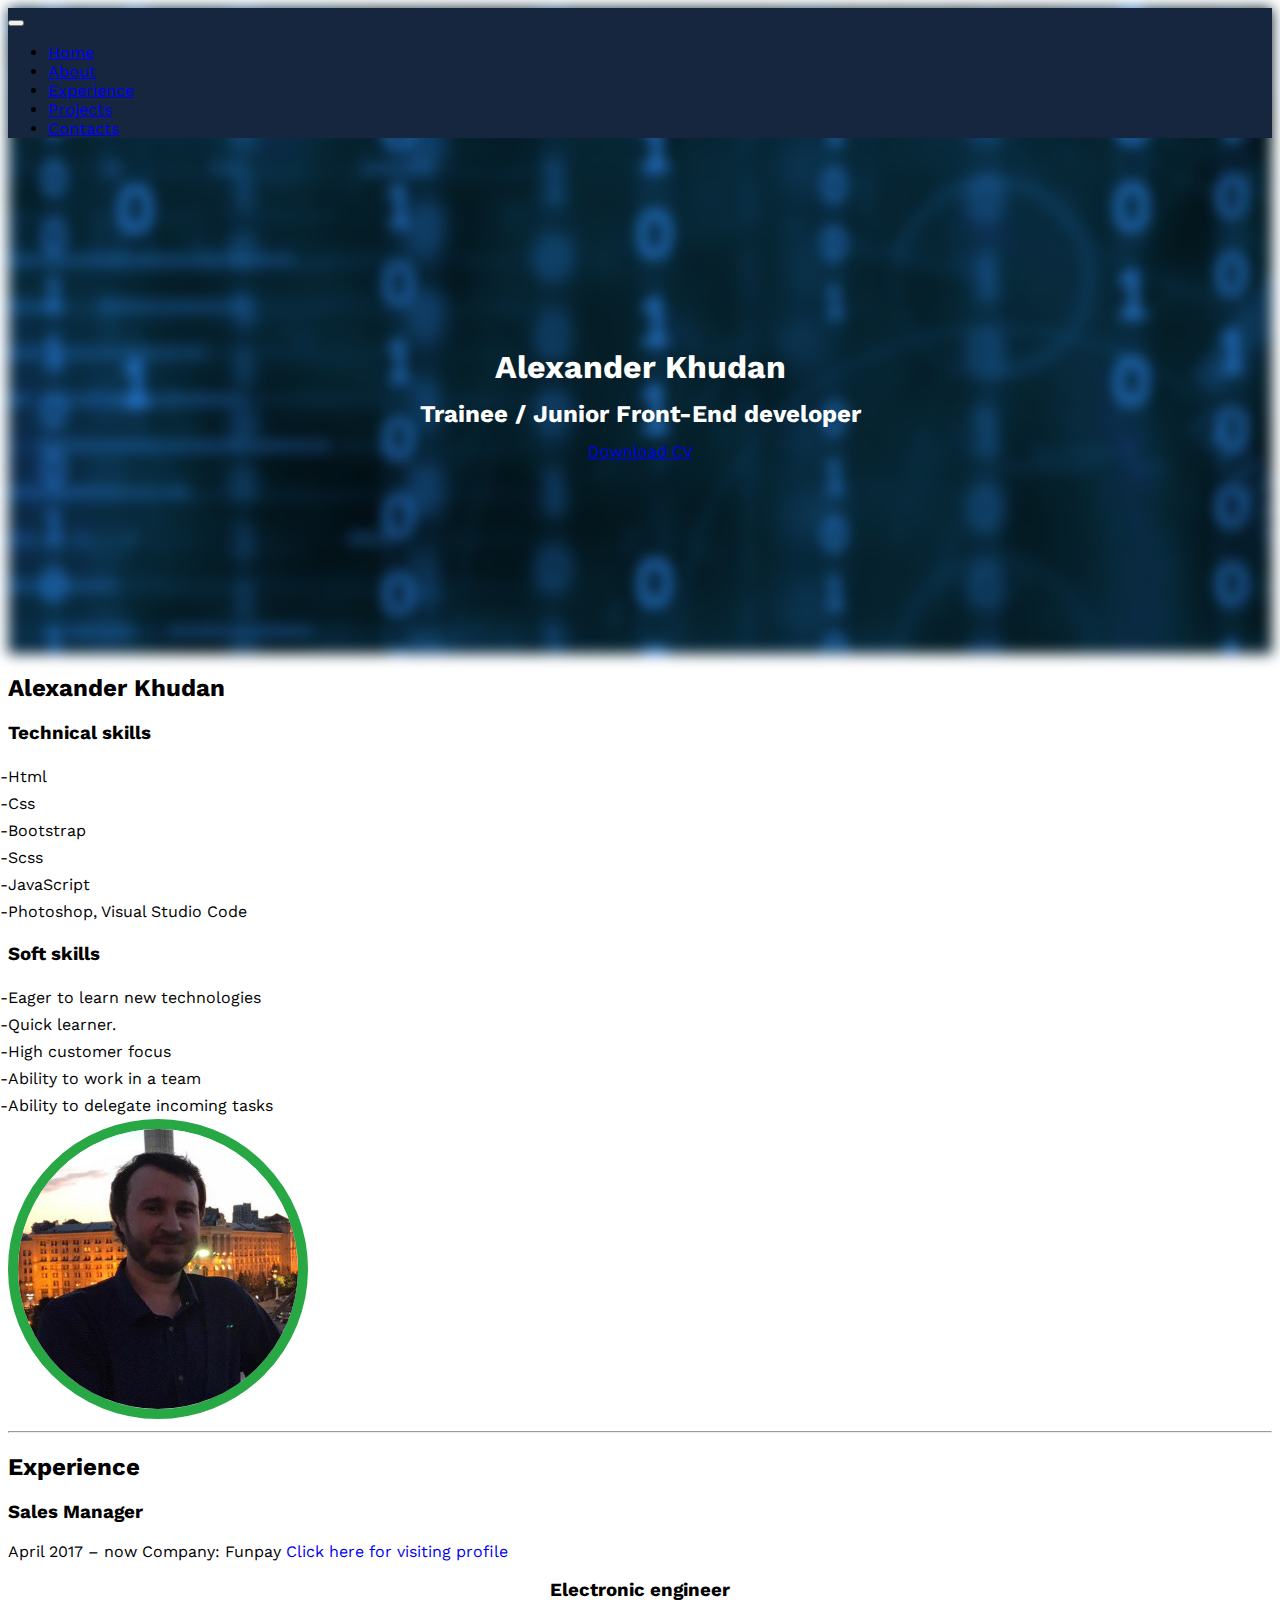
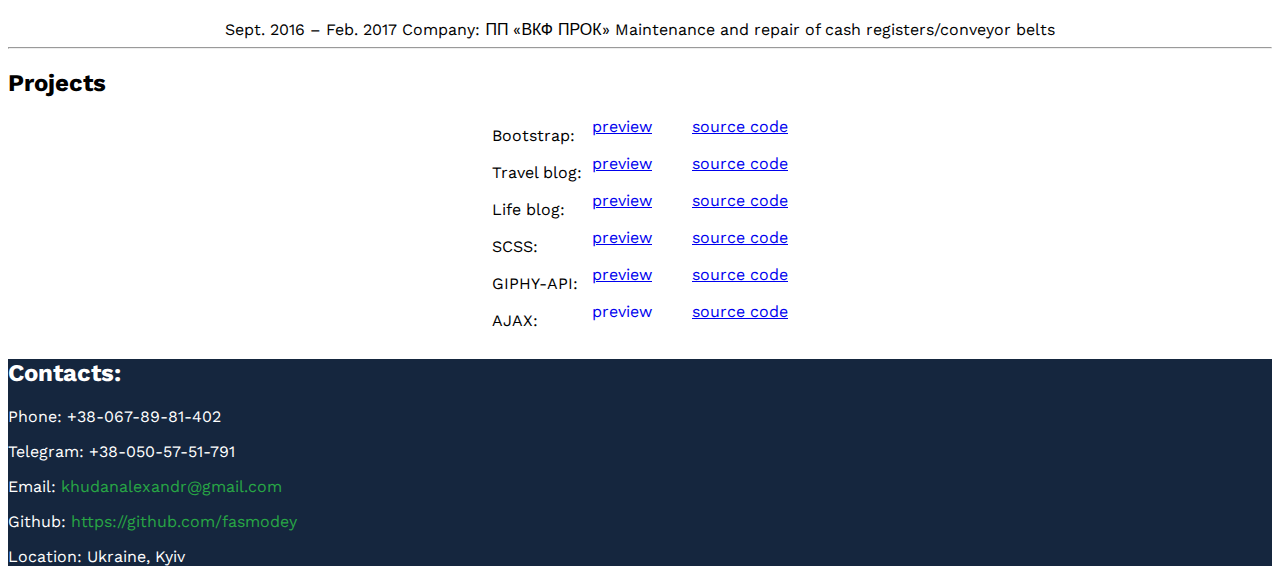
==== index.html @ 7f0f185c "no message" ====
<!DOCTYPE html>
<html lang="en">
<head>
    <meta charset="UTF-8">
    <meta name="viewport" content="width=device-width, initial-scale=1.0">
    <link rel="icon" type="image/png" sizes="32x32" href="images/favicon-32x32.png">
    <link href="https://fonts.googleapis.com/css2?family=Work+Sans&display=swap" rel="stylesheet">
    <link rel="stylesheet" href="https://stackpath.bootstrapcdn.com/bootstrap/4.5.0/css/bootstrap.min.css" integrity="sha384-9aIt2nRpC12Uk9gS9baDl411NQApFmC26EwAOH8WgZl5MYYxFfc+NcPb1dKGj7Sk" crossorigin="anonymous">
    <link rel="stylesheet" href="css/style.css">
    <title>CV</title>
</head>
<body>
    <header class="header" id="home">
        <div class="header-wrapper">
            <nav class="navbar navbar-expand-lg navbar-dark header-navigation">
                <div class="container">
                    <button class="navbar-toggler" type="button" data-toggle="collapse" data-target="#navbarSupportedContent" aria-controls="navbarSupportedContent" aria-expanded="false" aria-label="Toggle navigation">
                        <span class="navbar-toggler-icon"></span>
                    </button>

                    <div class="collapse navbar-collapse" id="navbarSupportedContent">
                        <ul class="navbar-nav font-weight-bold navbar-center">
                            <li class="nav-item">
                                <a class="nav-link text-white" href="#home">Home</a>
                            </li>
                            <li class="nav-item">
                                <a class="nav-link text-white" href="#about">About</a>
                            </li>
                            <li class="nav-item">
                                <a class="nav-link text-white" href="#experience">Experience</a>
                            </li>
                            <li class="nav-item">
                                <a class="nav-link text-white" href="#projects">Projects</a>
                            </li>
                            <li class="nav-item">
                                <a class="nav-link text-white" href="#contacts">Contacts</a>
                            </li>
                        </ul>
                    </div>
                </div>
            </nav>
            
            <div class="header-cv__wrapper">
                <article class="header-cv">
                    <h1 class="header-cv__who">Alexander Khudan</h1>
                    <h2 class="header-cv__title">Trainee / Junior Front-End developer</h2>
                    <a class="btn btn-success" href="cv-document/CV_Front-end_Alexander_Khudan.doc" download>Download CV</a>
                </article>
            </div>
        </div>
        
    </header>

    <main class="main">
        <article id="about" class="container my-5">
            <div class="row">
                <h2 class="col-lg-12 text-center about-info__name">Alexander Khudan</h2>
                <div class="col-12 col-sm-12 col-md-6 col-lg-6 col-xl-6 d-flex justify-content-center order-md-1 order-sm-2 order-2 about-info">
                    <div class="about-info__skills">
                        <h3 class="about-info__hard-skills mt-4">Technical skills</h3>
                        <ul class="technical-skills">
                            <li class="technical-skill__item">Html</li>
                            <li class="technical-skill__item">Css</li>
                            <li class="technical-skill__item">Bootstrap</li>
                            <li class="technical-skill__item">Scss</li>
                            <li class="technical-skill__item">JavaScript</li>
                            <li class="technical-skill__item">Photoshop, Visual Studio Code</li>
                        </ul>
                        <h3 class="about-info__soft-skills mt-4">Soft skills</h3>
                        <ul class="soft-skills">
                            <li class="soft-skill__item">Eager to learn new technologies</li>
                            <li class="soft-skill__item">Quick learner.</li>
                            <li class="soft-skill__item">High customer focus</li>
                            <li class="soft-skill__item">Ability to work in a team</li>
                            <li class="soft-skill__item">Ability to delegate incoming tasks</li>
                        </ul>
                    </div>
                </div>
                <div class="col-12 col-sm-12 col-md-6 col-lg-6 col-xl-6 d-flex justify-content-center justify-content-md-end align-items-center order-md-2 order-sm-1 order-1 img-wrapper">
                    <img src="images/photo_2019.jpg" alt="Alexander" class=" about-info__photo">
                </div>
            </div>
            <hr>
        </article>
        <article id="experience" class="container">
            <div class="row">
                <h2 class="col-lg-12 text-center mb-4 experience-work">Experience</h2>
                <div class="col-sm-12 col-md-12 col-lg-6 col-xl-6 d-flex flex-column align-items-center mt-md-3 experience-work__sales-manager">
                    <h3 class="sales-manager__title">Sales Manager</h3>
                    <span class="sales-manager__from-to">April 2017 – now</span>
                    <span class="sales-manager__company">Company: Funpay</span>
                    <a href="https://funpay.ru/users/919381/" class="sales-manager__profile projects-info__link" target="_blank">Click here for visiting profile</a>
                </div>
                <div class="col-sm-12 col-md-12 col-lg-6 col-xl-6 d-flex flex-column align-items-center mt-md-3 experience-work__electronic-engineer mt-4">
                    <h3 class="electronic-engineer__title">Electronic engineer</h3>
                    <span class="electronic-engineer__from-to">Sept. 2016 – Feb. 2017</span>
                    <span class="electronic-engineer__company">Company: ПП «ВКФ ПРОК»</span>
                    <span class="electronic-engineer__description">Maintenance and repair of cash registers/conveyor belts</span>
                </div>
            </div>
            <hr>
        </article>

        <article id="projects" class="container mt-5">
            <div class="row">
                <h2 class="col-lg-12 text-center">Projects</h2>
                <div class="projects-list col-lg-12">
                    <div class="projects-list__item my-1">
                        <span>Bootstrap:</span>
                        <a href="https://fasmodey.github.io/portfolio/example/bootstrap-layout/" class="btn btn-success" target="_blank">preview</a>
                        <a href="https://github.com/fasmodey/portfolio/tree/master/example/bootstrap-layout" class="btn btn-primary" target="_blank">source code</a>
                    </div>
                    <div class="projects-list__item my-1">
                        <span>Travel blog:</span>
                        <a href="https://fasmodey.github.io/portfolio/example/travel-blog/" class="btn btn-success" target="_blank">preview</a>
                        <a href="https://github.com/fasmodey/portfolio/tree/master/example/travel-blog" class="btn btn-primary" target="_blank">source code</a>
                    </div>
                    <div class="projects-list__item my-1">
                        <span>Life blog:</span>
                        <a href="https://fasmodey.github.io/portfolio/example/life-blog/" class="btn btn-success" target="_blank">preview</a>
                        <a href="https://github.com/fasmodey/portfolio/tree/master/example/life-blog" class="btn btn-primary" target="_blank">source code</a>
                    </div>
                    <div class="projects-list__item my-1">
                        <span>SCSS:</span>
                        <a href="https://fasmodey.github.io/portfolio/example/scss-preprocessor/" class="btn btn-success" target="_blank">preview</a>
                        <a href="https://github.com/fasmodey/portfolio/tree/master/example/scss-preprocessor" class="btn btn-primary" target="_blank">source code</a>
                    </div>
                    <div class="projects-list__item my-1">
                        <span>GIPHY-API:</span>
                        <a href="https://fasmodey.github.io/portfolio/example/giphy-api/" class="btn btn-success" target="_blank">preview</a>
                        <a href="https://github.com/fasmodey/portfolio/tree/master/example/giphy-api" class="btn btn-primary" target="_blank">source code</a>
                    </div>
                    <div class="projects-list__item my-1">
                        <span>AJAX:</span>
                        <a href="#" class="btn btn-secondary disabled">preview</a>
                        <a href="https://github.com/fasmodey/portfolio/tree/master/example/ajax" class="btn btn-primary" target="_blank">source code</a>
                    </div>
                </div>
                
            </div>
        </article>
    </main>

    <footer class="footer mt-5">
        <article id="contacts" class="container d-flex justify-content-center text-center">
            <div class="row">
                <div class="contacts-wrapper my-5">
                    <h2 class="contact-info col-lg-12 text-center">Contacts:</h2>
                    <p class="col-lg-12 contact-social__phone">Phone: +38-067-89-81-402</p>
                    <p class="col-lg-12 contact-social__telegram">Telegram: +38-050-57-51-791</p>
                    <p class="col-lg-12 contact-social__email">Email: <a href="mailto:khudanalexandr@gmail.com" class="email-link">khudanalexandr@gmail.com</a></p>
                    <p class="col-lg-12 contact-social__github">Github: <a href="https://github.com/fasmodey" class="github-link">https://github.com/fasmodey</a></p>
                    <p class="col-lg-12 contact-social__location">Location: Ukraine, Kyiv</p>
                </div>
            </div>
        </article>
    </footer>

    <script src="https://code.jquery.com/jquery-3.5.1.slim.min.js" integrity="sha384-DfXdz2htPH0lsSSs5nCTpuj/zy4C+OGpamoFVy38MVBnE+IbbVYUew+OrCXaRkfj" crossorigin="anonymous"></script>
    <script src="https://cdn.jsdelivr.net/npm/popper.js@1.16.0/dist/umd/popper.min.js" integrity="sha384-Q6E9RHvbIyZFJoft+2mJbHaEWldlvI9IOYy5n3zV9zzTtmI3UksdQRVvoxMfooAo" crossorigin="anonymous"></script>
    <script src="https://stackpath.bootstrapcdn.com/bootstrap/4.5.0/js/bootstrap.min.js" integrity="sha384-OgVRvuATP1z7JjHLkuOU7Xw704+h835Lr+6QL9UvYjZE3Ipu6Tp75j7Bh/kR0JKI" crossorigin="anonymous"></script>
</body>
</html>
---- css/style.css ----
body {
    font-family: 'Work Sans', sans-serif;
    overflow-x: hidden;
}

.header {
    position: relative;
}

.header::before {
    content: "";
    position: absolute;
    left: 0; right: 0; top: 0; bottom: 0;
    z-index: -1;
    background: url('../images/header.jpg') center / cover no-repeat;
    filter: blur(7px);
}

.header-navigation {
    background-color: #15263e;
}

.navbar-nav.navbar-center {
    margin-left: auto;
    margin-right: auto;
    left: 0;
    right: 0;
}

.nav-link:hover {
    color: rgb(6, 148, 101) !important;
}

.cv-frontend {
    display: inline-block;
    padding: 18px 28px;
    color: #ffffff;
    text-decoration: none;
}

.cv-frontend:hover {
    background-color: #3c5d8b;
    color: #ffffff;
    text-decoration: none;
}


.header-cv {
    height: 500px;
    display: flex;
    flex-direction: column;
    align-items: center;
    justify-content: center;
}

.header-cv__who, 
.header-cv__title {
    color: #ffffff;
    margin: 0;
    margin-bottom: 14px;
    text-align: center;
}

.about-info__skills ul {
    list-style-type: "-";
}

.technical-skills,
.soft-skills {
    margin: 0;
    padding: 0;
}

.technical-skill__item,
.soft-skill__item {
    padding: 4px 0;
}

.about-info__photo {
    width: 280px;
    height: 280px;
    border-radius: 50%;
    border: 10px solid #28a745;
}

.experience-work__electronic-engineer {
    text-align: center;
}

.projects-info__link {
    text-decoration: none;
}

.projects-info__link:hover {
    color: rgb(211, 143, 55);
}

.footer {
    background-color: #15263e;
    color: #ffffff;
}

.email-link,
.github-link {
    color: #28a745;
    text-decoration: none;
}

.email-link:hover,
.github-link:hover {
    color: rgb(211, 143, 55);
    text-decoration: none;
}

.projects-list {
    display: flex;
    flex-direction: column;
    align-items: center;
    list-style-type: none;
}

.projects-list__item {
    display: grid;
    grid-template-columns: repeat(3, 1fr);
    grid-gap: 4px;
}

.projects-list__item span {
    line-height: 37px;
}

.disabled {
    cursor: not-allowed;
    pointer-events: none;    
    text-decoration: none;
}
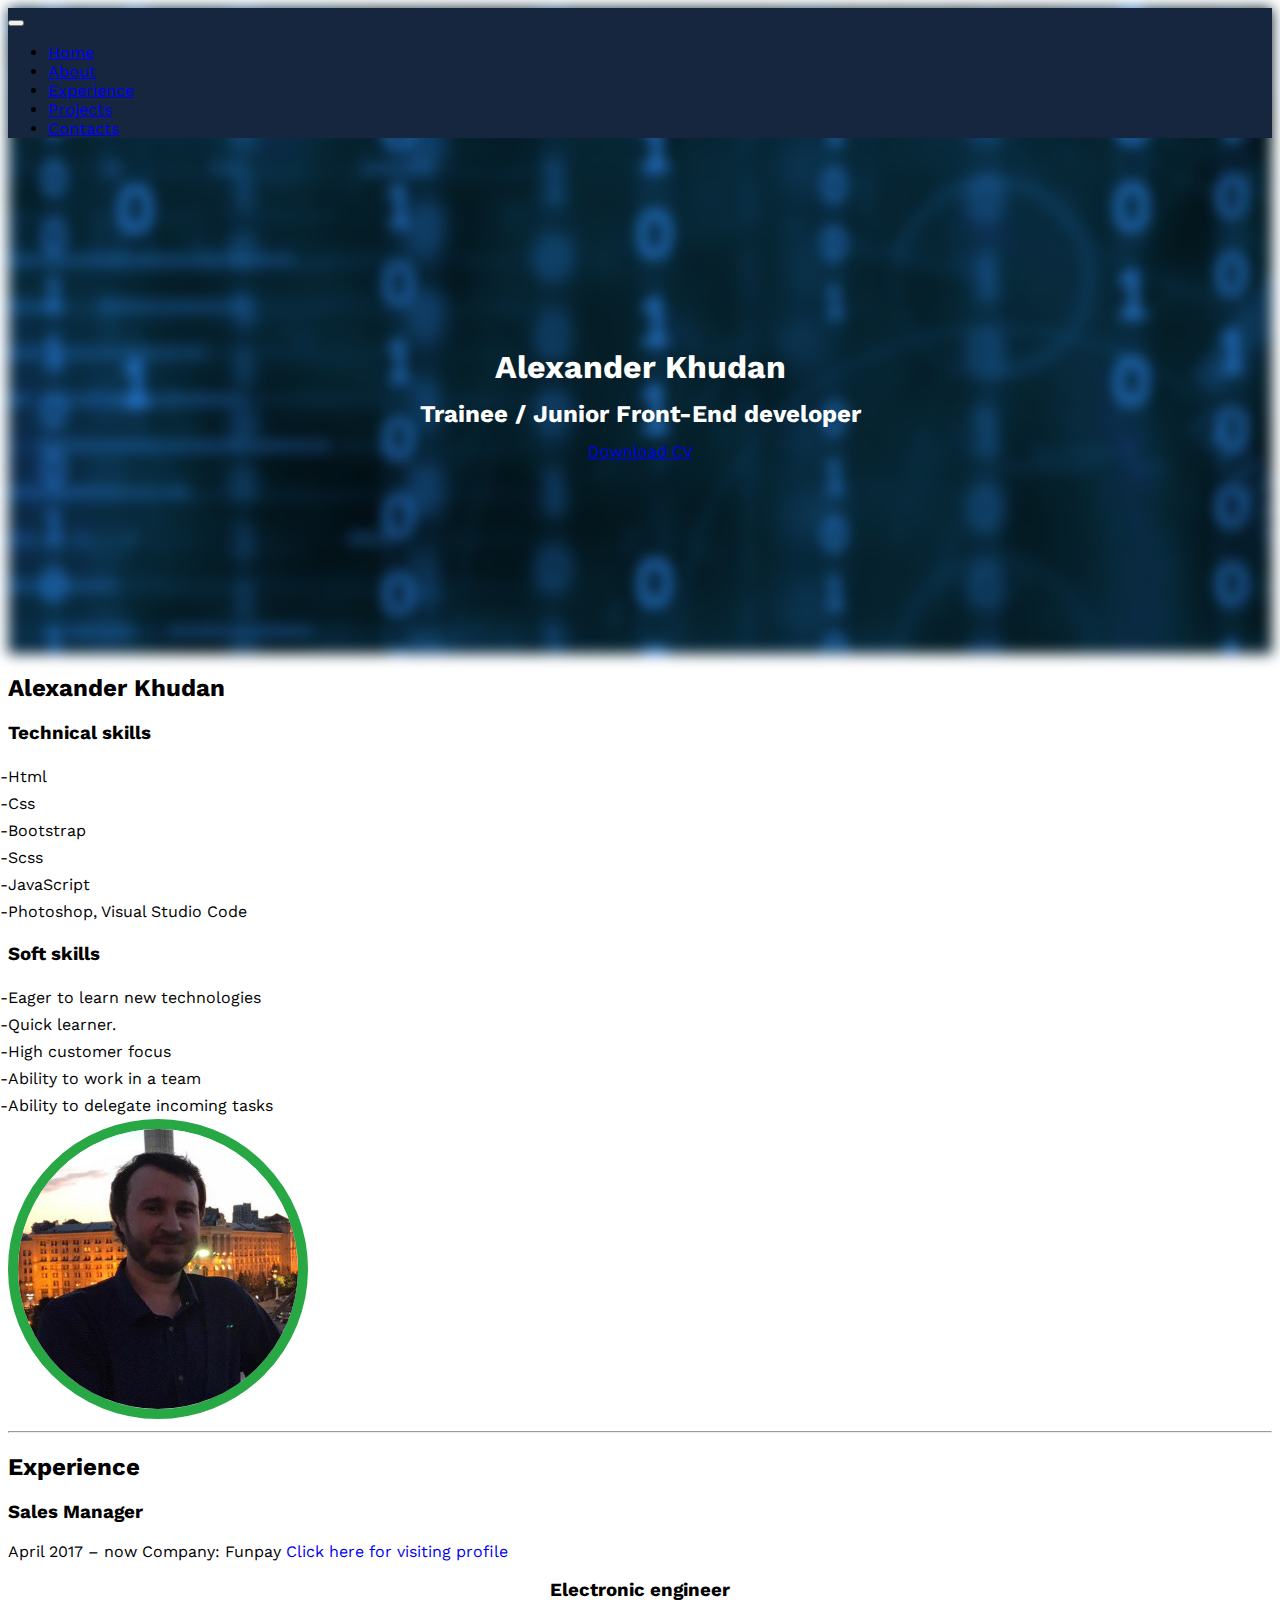
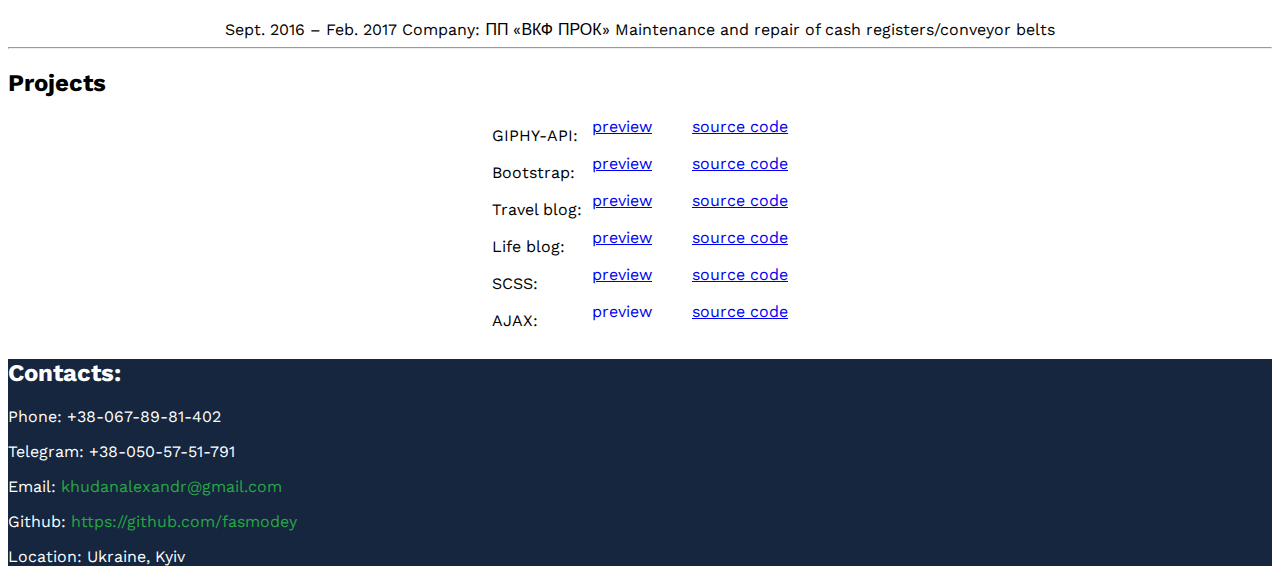
==== commit 83d6c33c: "no message" ====
--- a/index.html
+++ b/index.html
@@ -106,6 +106,11 @@
                 <h2 class="col-lg-12 text-center">Projects</h2>
                 <div class="projects-list col-lg-12">
                     <div class="projects-list__item my-1">
+                        <span>GIPHY-API:</span>
+                        <a href="https://fasmodey.github.io/portfolio/example/giphy-api/" class="btn btn-success" target="_blank">preview</a>
+                        <a href="https://github.com/fasmodey/portfolio/tree/master/example/giphy-api" class="btn btn-primary" target="_blank">source code</a>
+                    </div>
+                    <div class="projects-list__item my-1">
                         <span>Bootstrap:</span>
                         <a href="https://fasmodey.github.io/portfolio/example/bootstrap-layout/" class="btn btn-success" target="_blank">preview</a>
                         <a href="https://github.com/fasmodey/portfolio/tree/master/example/bootstrap-layout" class="btn btn-primary" target="_blank">source code</a>
@@ -124,11 +129,6 @@
                         <span>SCSS:</span>
                         <a href="https://fasmodey.github.io/portfolio/example/scss-preprocessor/" class="btn btn-success" target="_blank">preview</a>
                         <a href="https://github.com/fasmodey/portfolio/tree/master/example/scss-preprocessor" class="btn btn-primary" target="_blank">source code</a>
-                    </div>
-                    <div class="projects-list__item my-1">
-                        <span>GIPHY-API:</span>
-                        <a href="https://fasmodey.github.io/portfolio/example/giphy-api/" class="btn btn-success" target="_blank">preview</a>
-                        <a href="https://github.com/fasmodey/portfolio/tree/master/example/giphy-api" class="btn btn-primary" target="_blank">source code</a>
                     </div>
                     <div class="projects-list__item my-1">
                         <span>AJAX:</span>
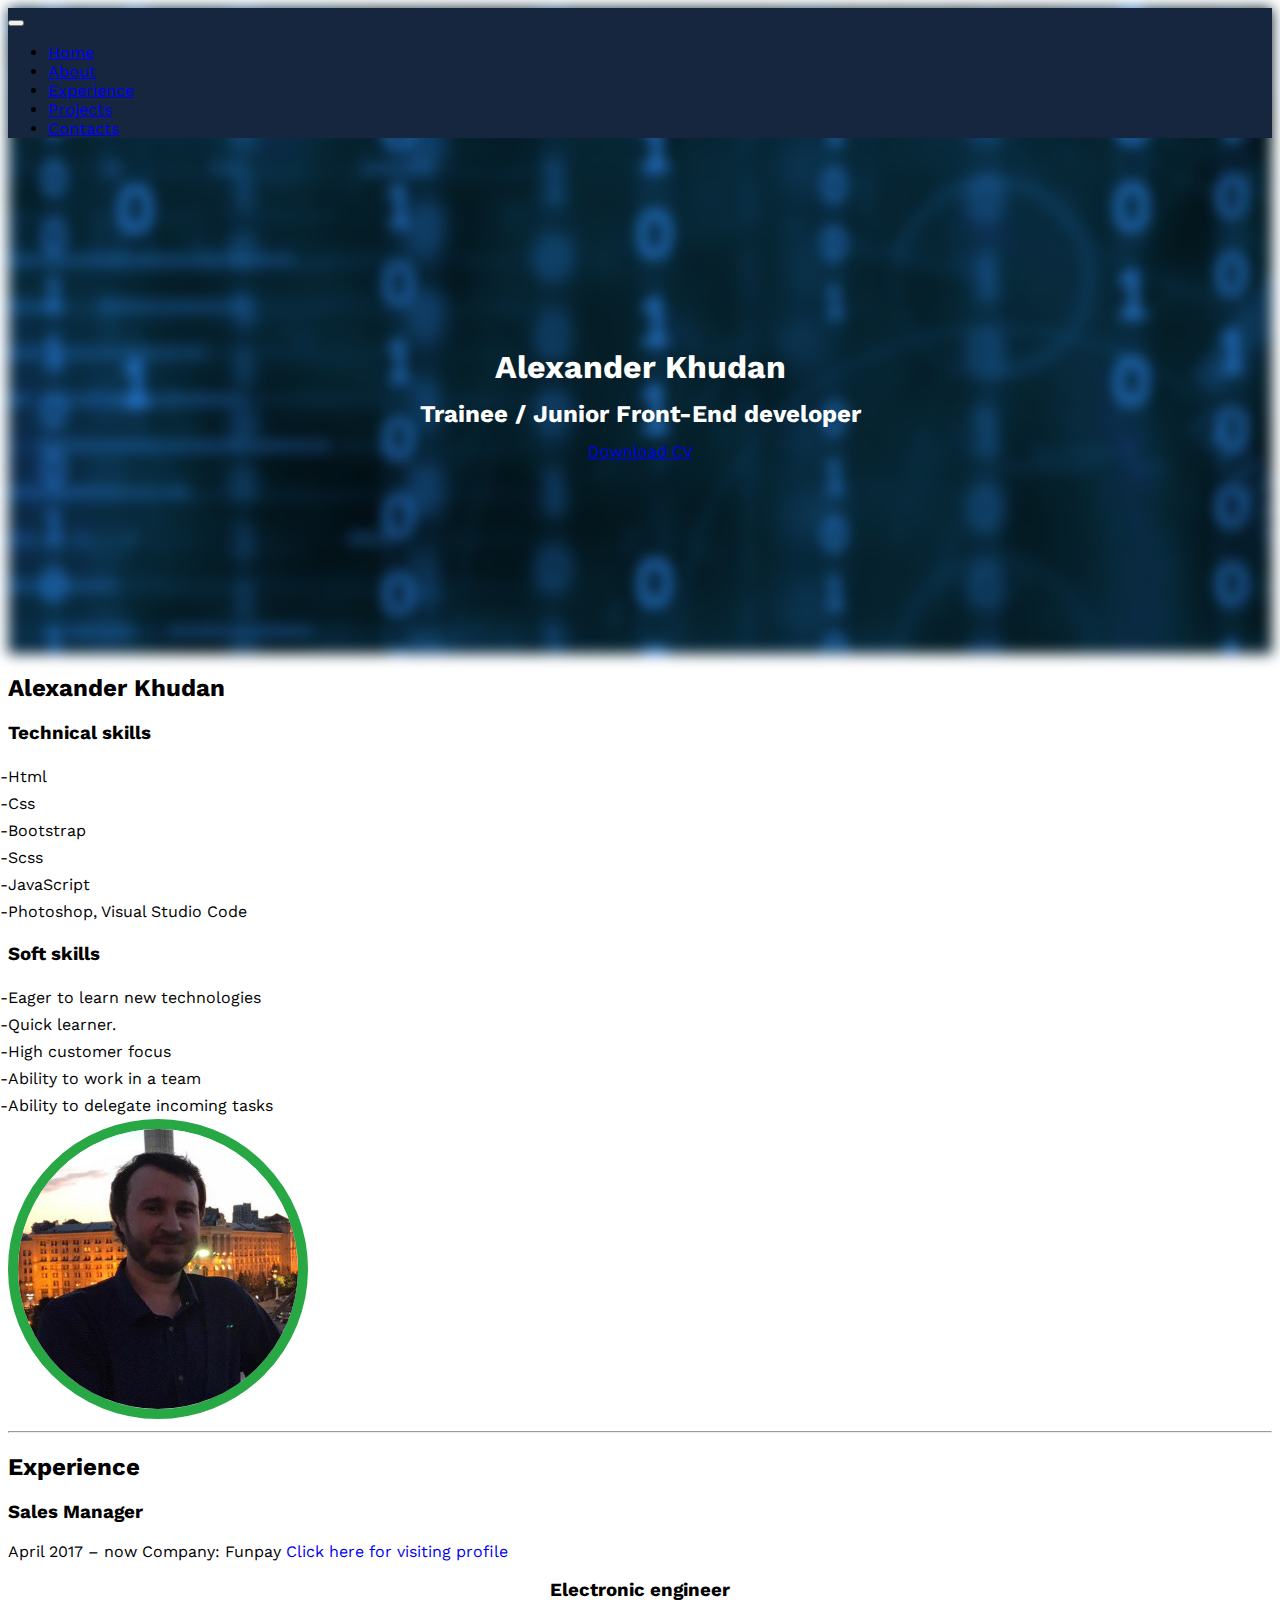
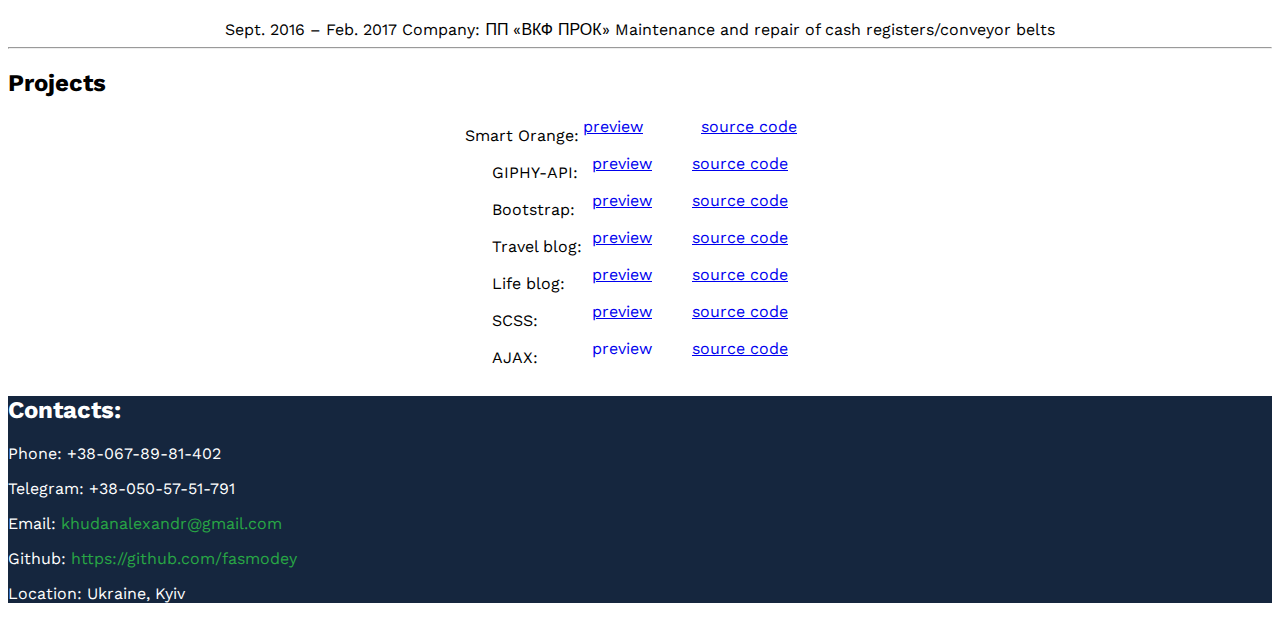
==== commit 13d09fab: "no message" ====
--- a/index.html
+++ b/index.html
@@ -106,6 +106,11 @@
                 <h2 class="col-lg-12 text-center">Projects</h2>
                 <div class="projects-list col-lg-12">
                     <div class="projects-list__item my-1">
+                        <span>Smart Orange:</span>
+                        <a href="https://fasmodey.github.io/portfolio/example/smart-orange/" class="btn btn-success" target="_blank">preview</a>
+                        <a href="https://github.com/fasmodey/portfolio/tree/master/example/smart-orange" class="btn btn-primary" target="_blank">source code</a>
+                    </div>
+                    <div class="projects-list__item my-1">
                         <span>GIPHY-API:</span>
                         <a href="https://fasmodey.github.io/portfolio/example/giphy-api/" class="btn btn-success" target="_blank">preview</a>
                         <a href="https://github.com/fasmodey/portfolio/tree/master/example/giphy-api" class="btn btn-primary" target="_blank">source code</a>
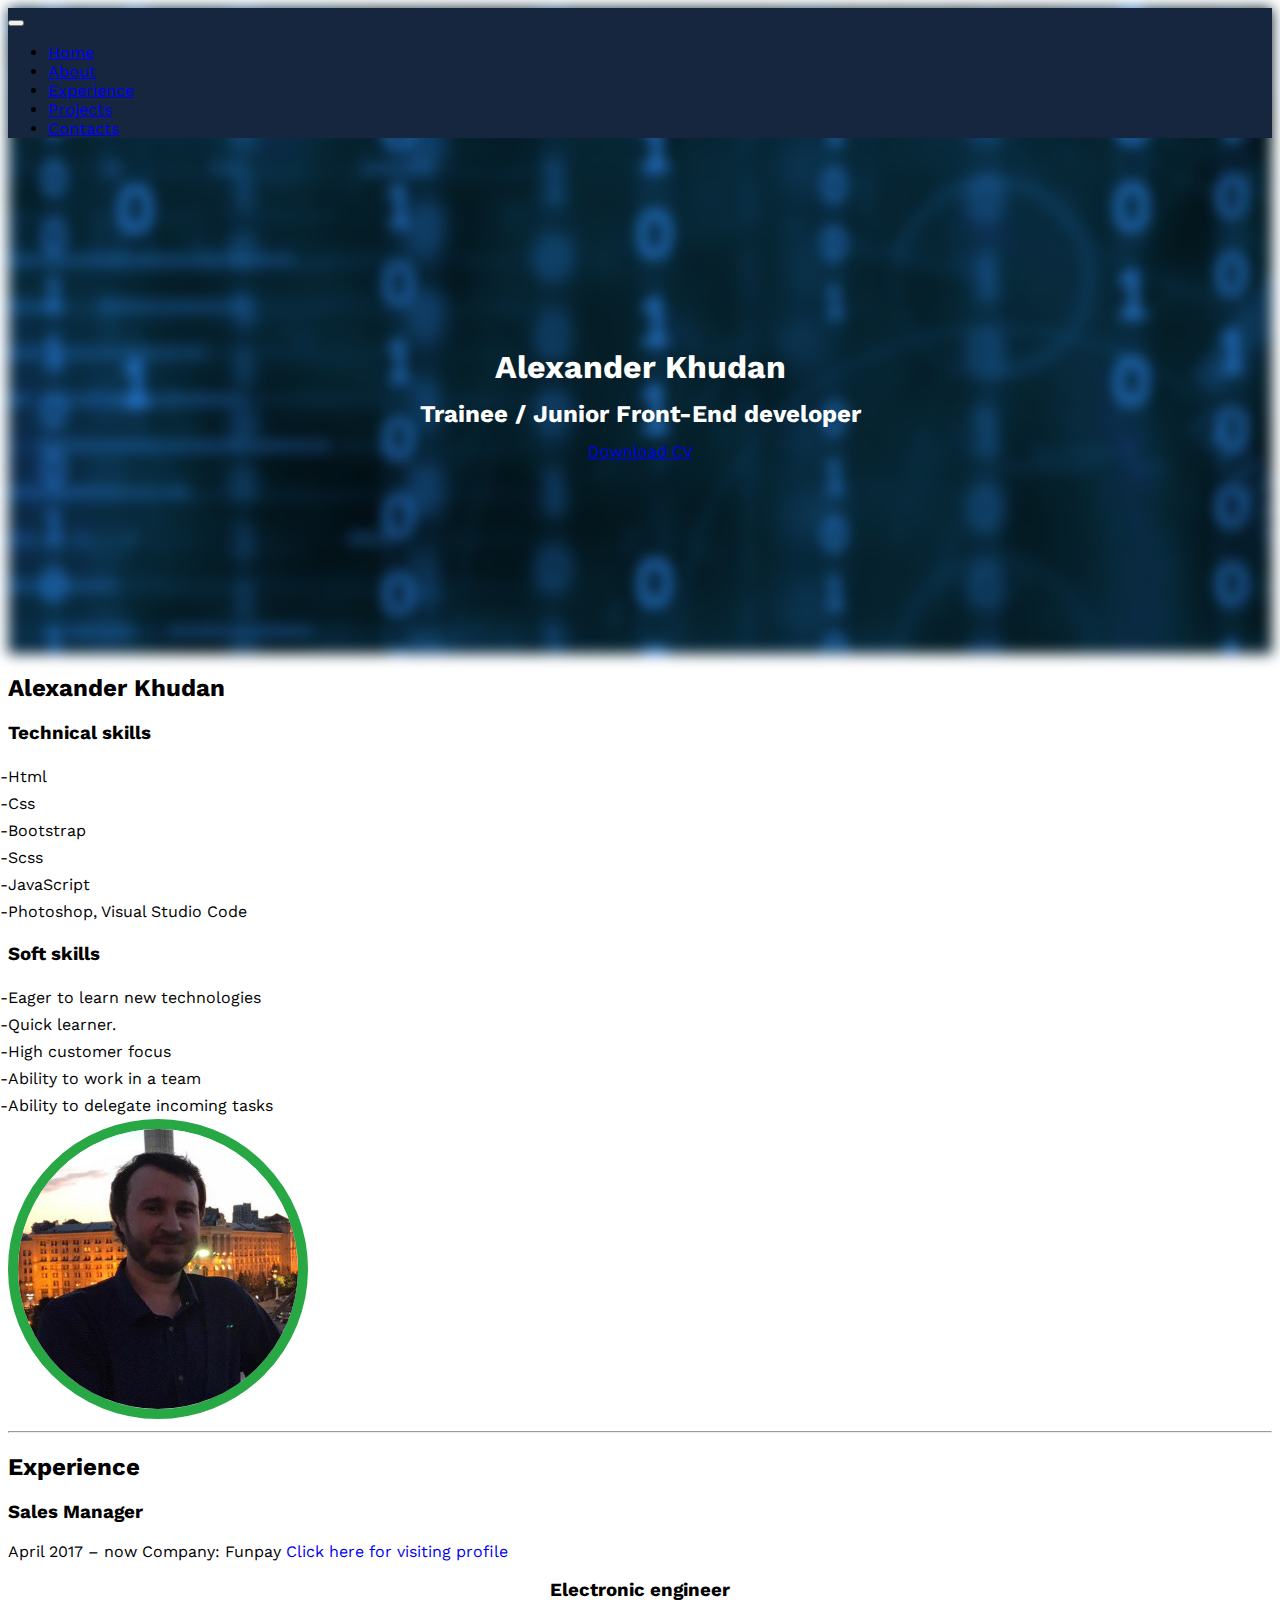
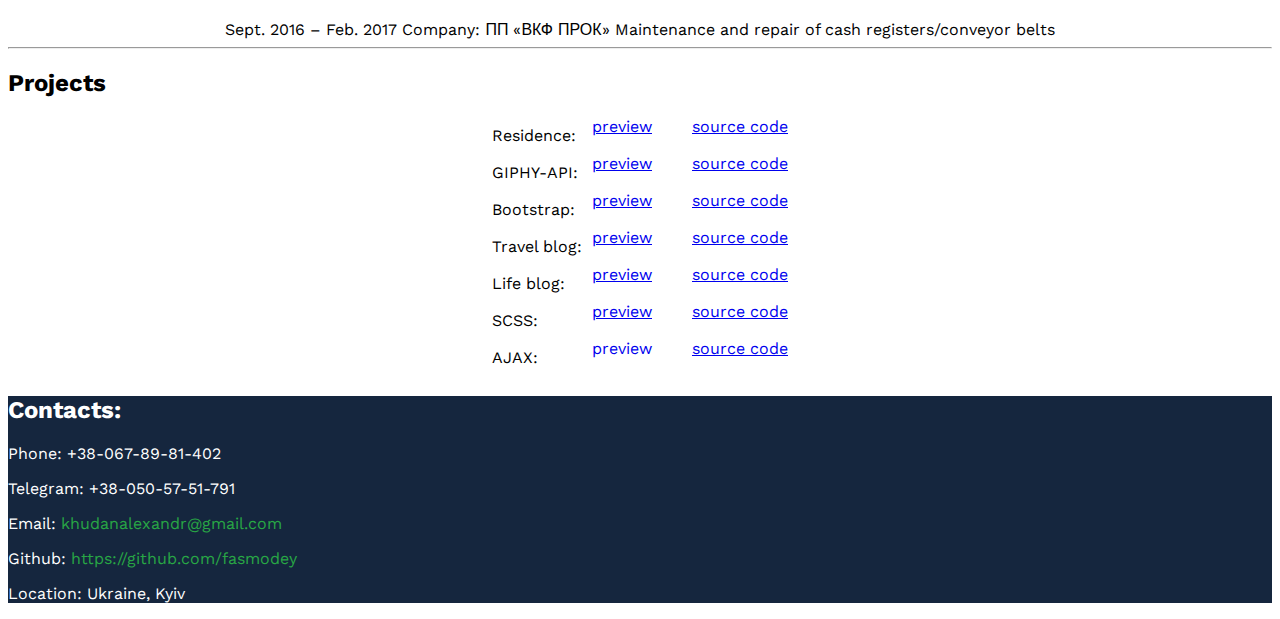
==== commit ec3f0aa5: "no message" ====
--- a/index.html
+++ b/index.html
@@ -106,7 +106,7 @@
                 <h2 class="col-lg-12 text-center">Projects</h2>
                 <div class="projects-list col-lg-12">
                     <div class="projects-list__item my-1">
-                        <span>Smart Orange:</span>
+                        <span>Residence:</span>
                         <a href="https://fasmodey.github.io/portfolio/example/smart-orange/" class="btn btn-success" target="_blank">preview</a>
                         <a href="https://github.com/fasmodey/portfolio/tree/master/example/smart-orange" class="btn btn-primary" target="_blank">source code</a>
                     </div>
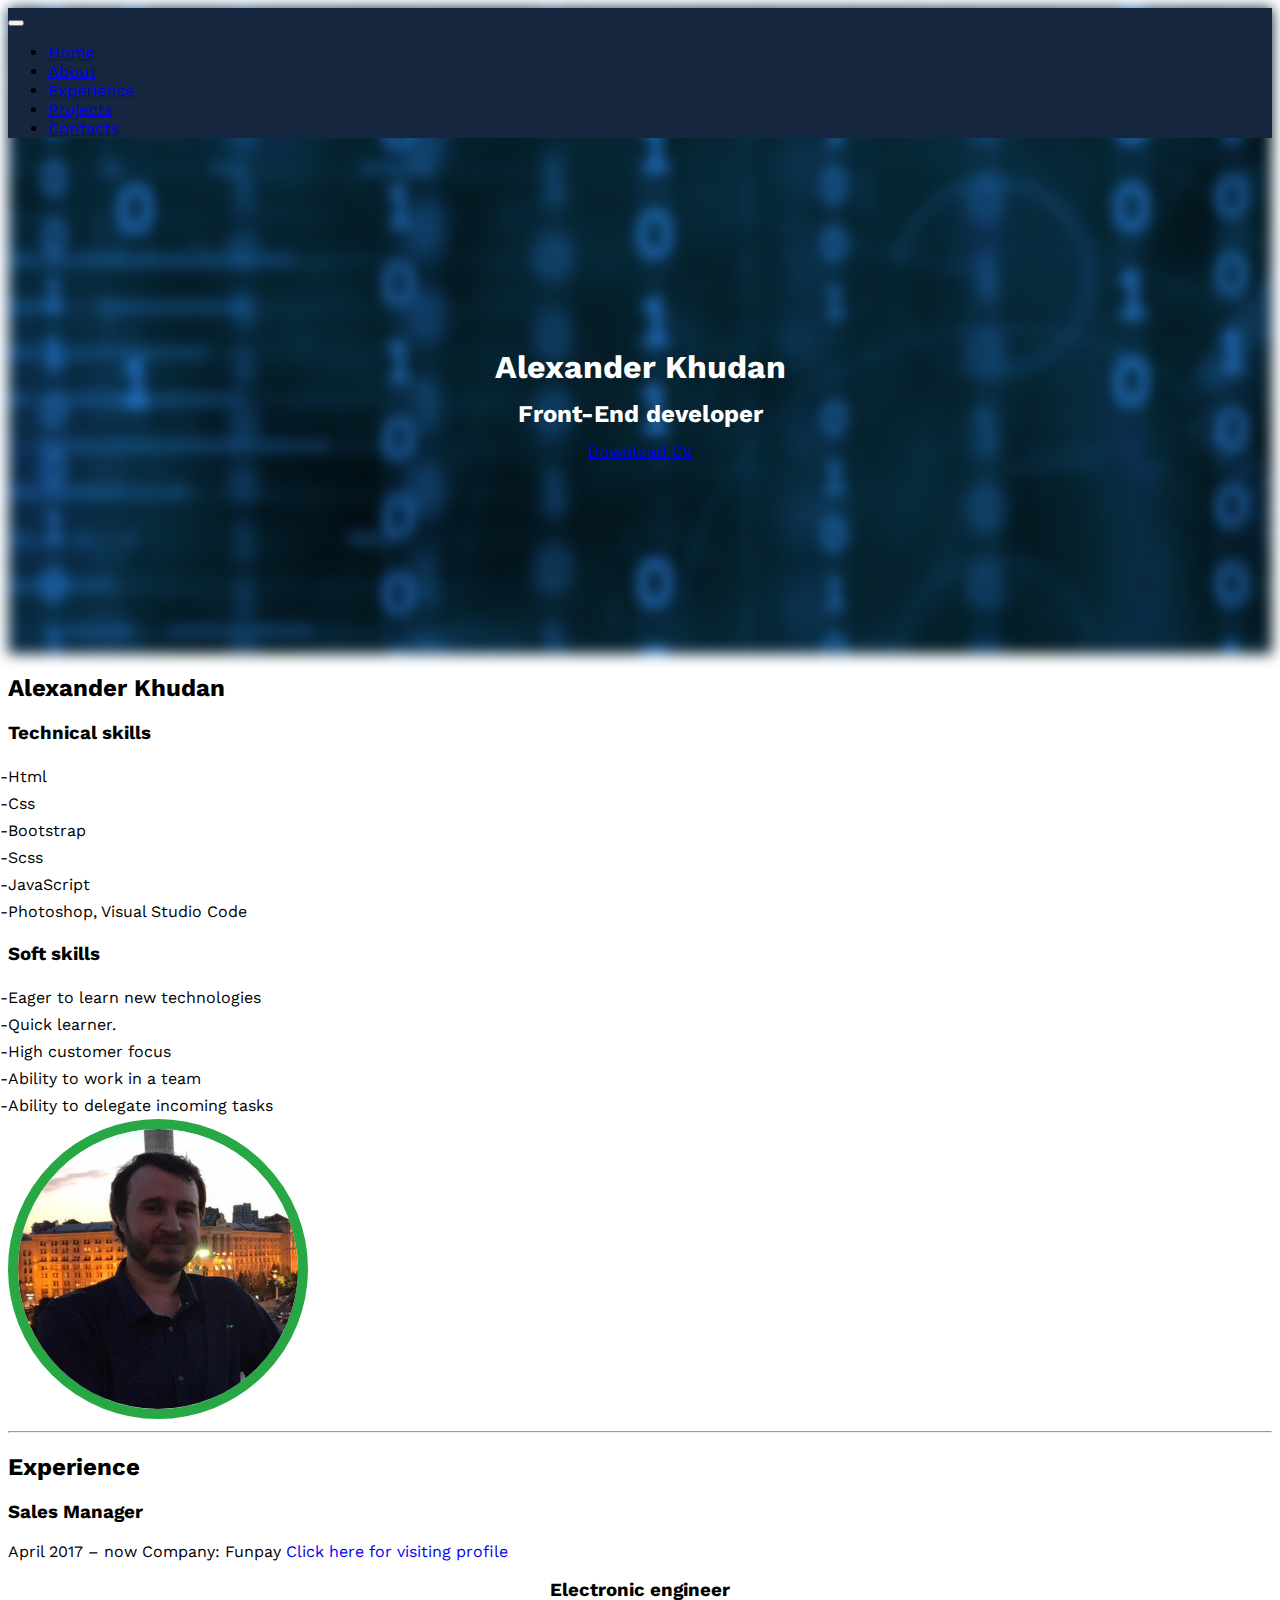
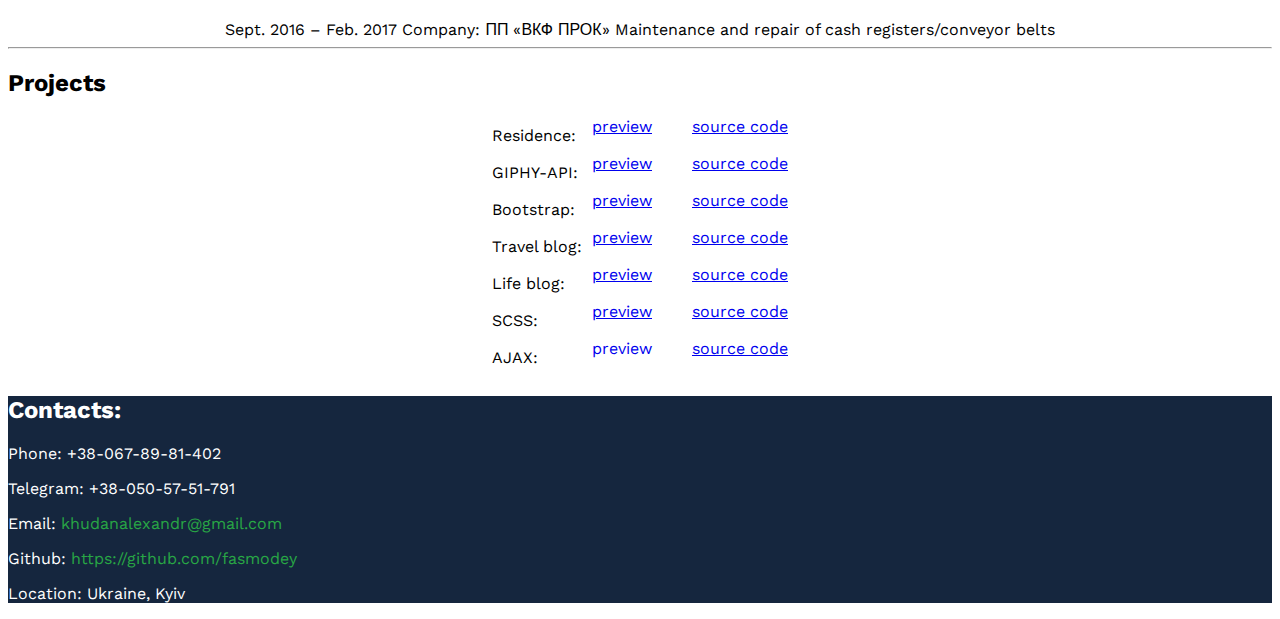
==== commit c3a78b2c: "no message" ====
--- a/index.html
+++ b/index.html
@@ -43,8 +43,8 @@
             <div class="header-cv__wrapper">
                 <article class="header-cv">
                     <h1 class="header-cv__who">Alexander Khudan</h1>
-                    <h2 class="header-cv__title">Trainee / Junior Front-End developer</h2>
-                    <a class="btn btn-success" href="cv-document/CV_Front-end_Alexander_Khudan.doc" download>Download CV</a>
+                    <h2 class="header-cv__title">Front-End developer</h2>
+                    <a class="btn btn-success" href="cv-document/CV_Front-end_Alexander_Khudan.pdf" download>Download CV</a>
                 </article>
             </div>
         </div>
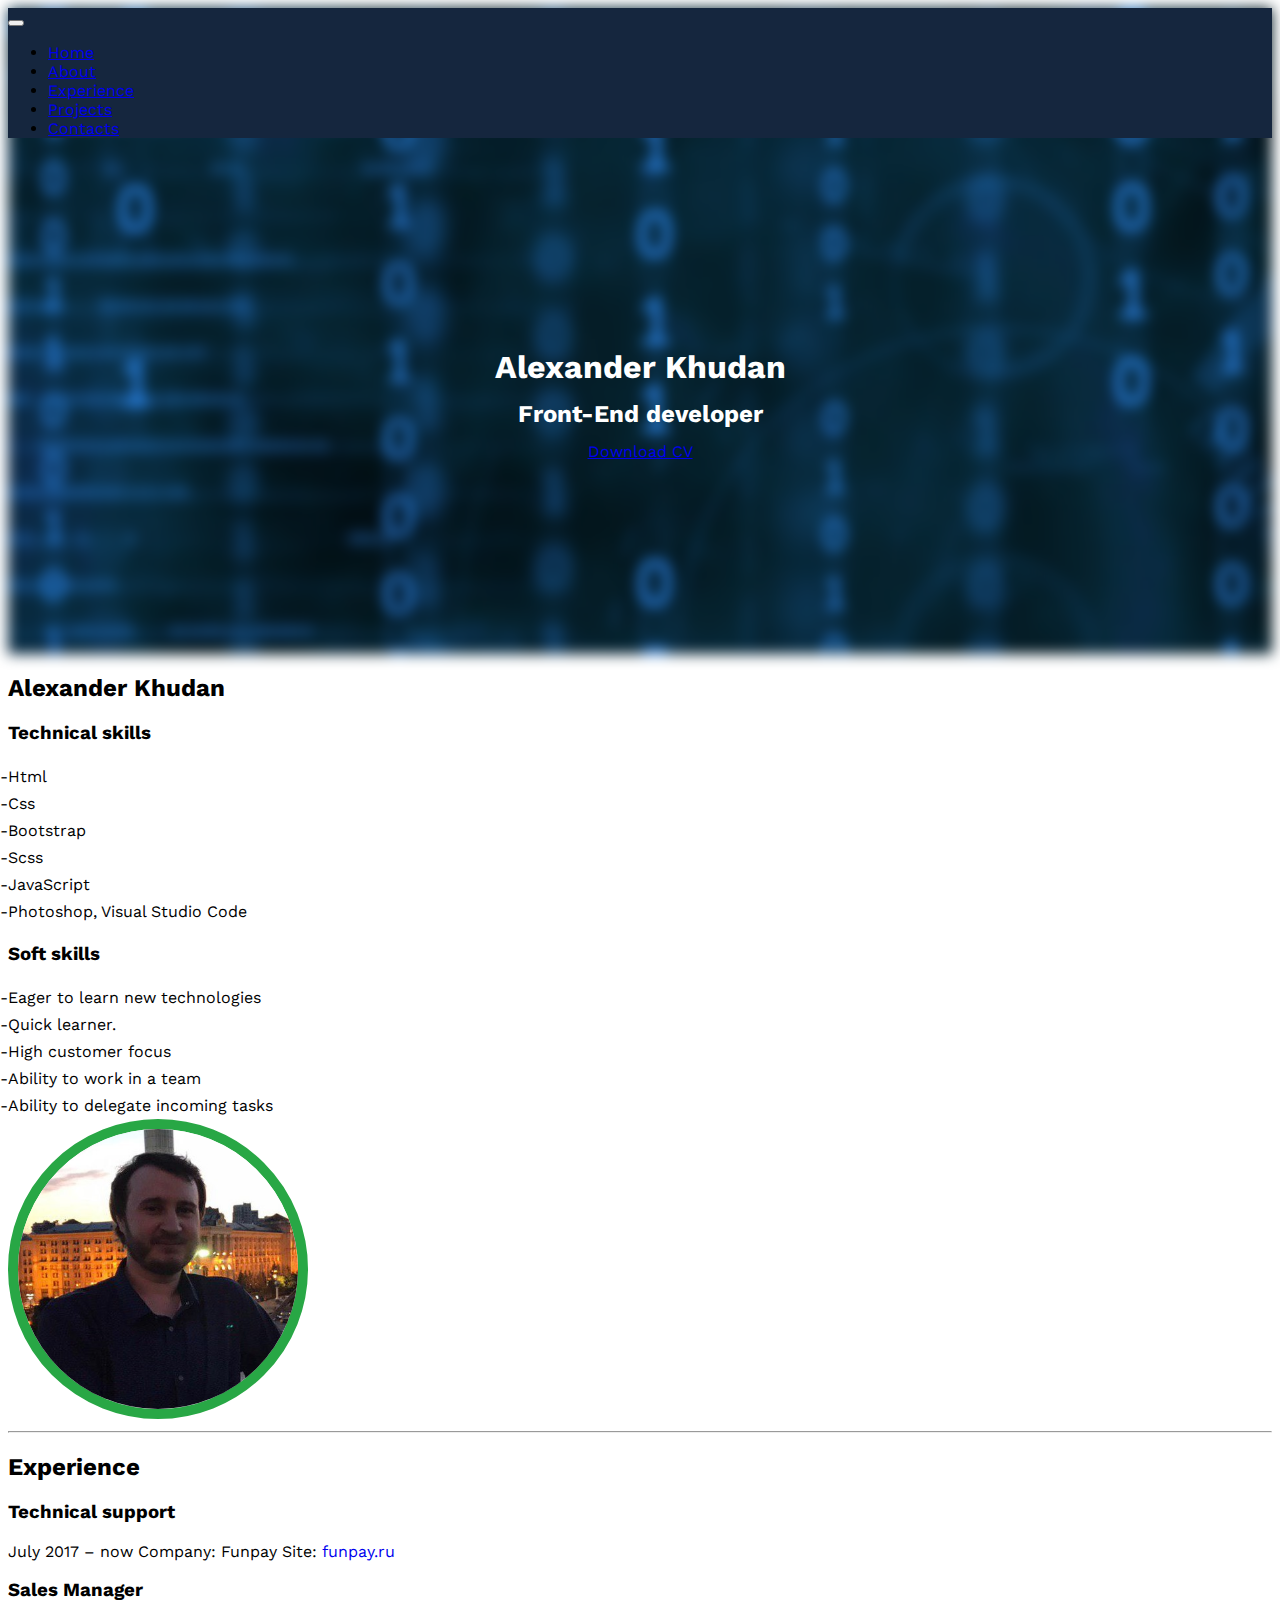
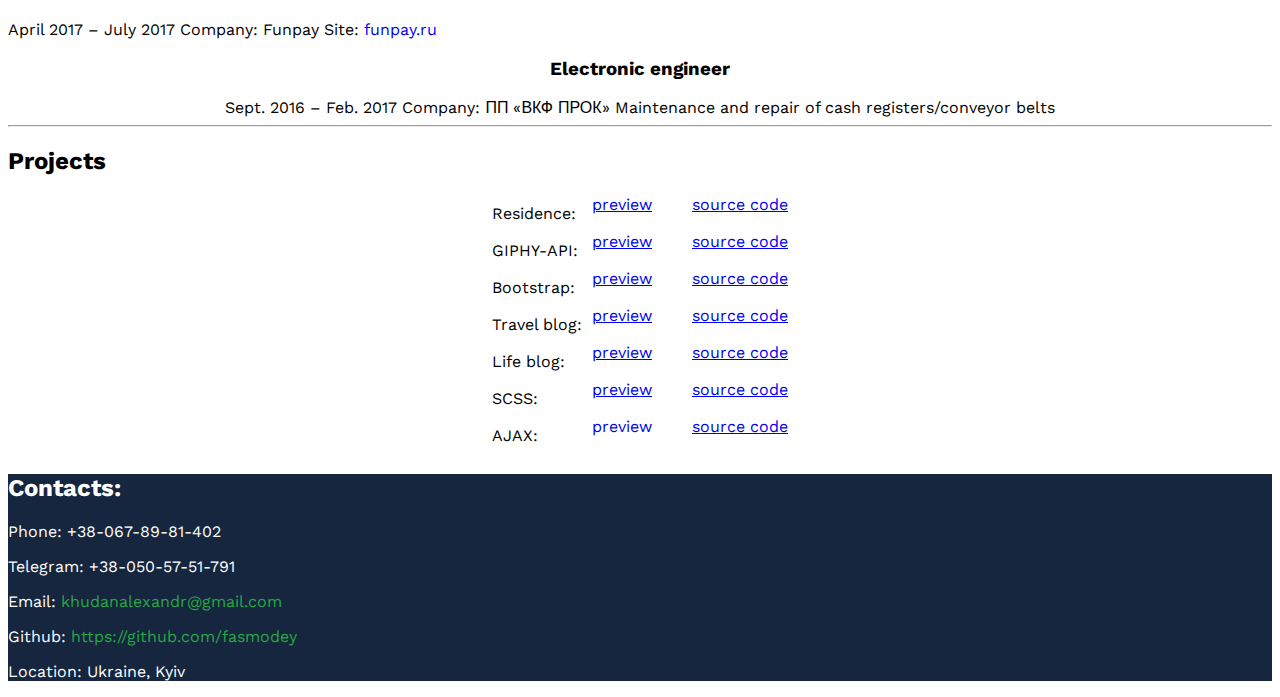
==== commit a1d21b2d: "no message" ====
--- a/index.html
+++ b/index.html
@@ -86,12 +86,18 @@
             <div class="row">
                 <h2 class="col-lg-12 text-center mb-4 experience-work">Experience</h2>
                 <div class="col-sm-12 col-md-12 col-lg-6 col-xl-6 d-flex flex-column align-items-center mt-md-3 experience-work__sales-manager">
+                    <h3 class="sales-manager__title">Technical support</h3>
+                    <span class="sales-manager__from-to">July 2017 – now</span>
+                    <span class="sales-manager__company">Company: Funpay</span>
+                    <span>Site: <a href="https://funpay.ru/" class="technical-support__profile projects-info__link" target="_blank">funpay.ru</a></span>
+                </div>
+                <div class="col-sm-12 col-md-12 col-lg-6 col-xl-6 d-flex flex-column align-items-center mt-md-3 experience-work__sales-manager">
                     <h3 class="sales-manager__title">Sales Manager</h3>
-                    <span class="sales-manager__from-to">April 2017 – now</span>
+                    <span class="sales-manager__from-to">April 2017 – July 2017</span>
                     <span class="sales-manager__company">Company: Funpay</span>
-                    <a href="https://funpay.ru/users/919381/" class="sales-manager__profile projects-info__link" target="_blank">Click here for visiting profile</a>
+                    <span>Site: <a href="https://funpay.ru/" class="sales-manager__profile projects-info__link" target="_blank">funpay.ru</a></span>
                 </div>
-                <div class="col-sm-12 col-md-12 col-lg-6 col-xl-6 d-flex flex-column align-items-center mt-md-3 experience-work__electronic-engineer mt-4">
+                <div class="col-sm-12 col-md-12 col-lg-6 col-xl-6 offset-lg-3 d-flex flex-column align-items-center mt-md-3 experience-work__electronic-engineer mt-4">
                     <h3 class="electronic-engineer__title">Electronic engineer</h3>
                     <span class="electronic-engineer__from-to">Sept. 2016 – Feb. 2017</span>
                     <span class="electronic-engineer__company">Company: ПП «ВКФ ПРОК»</span>
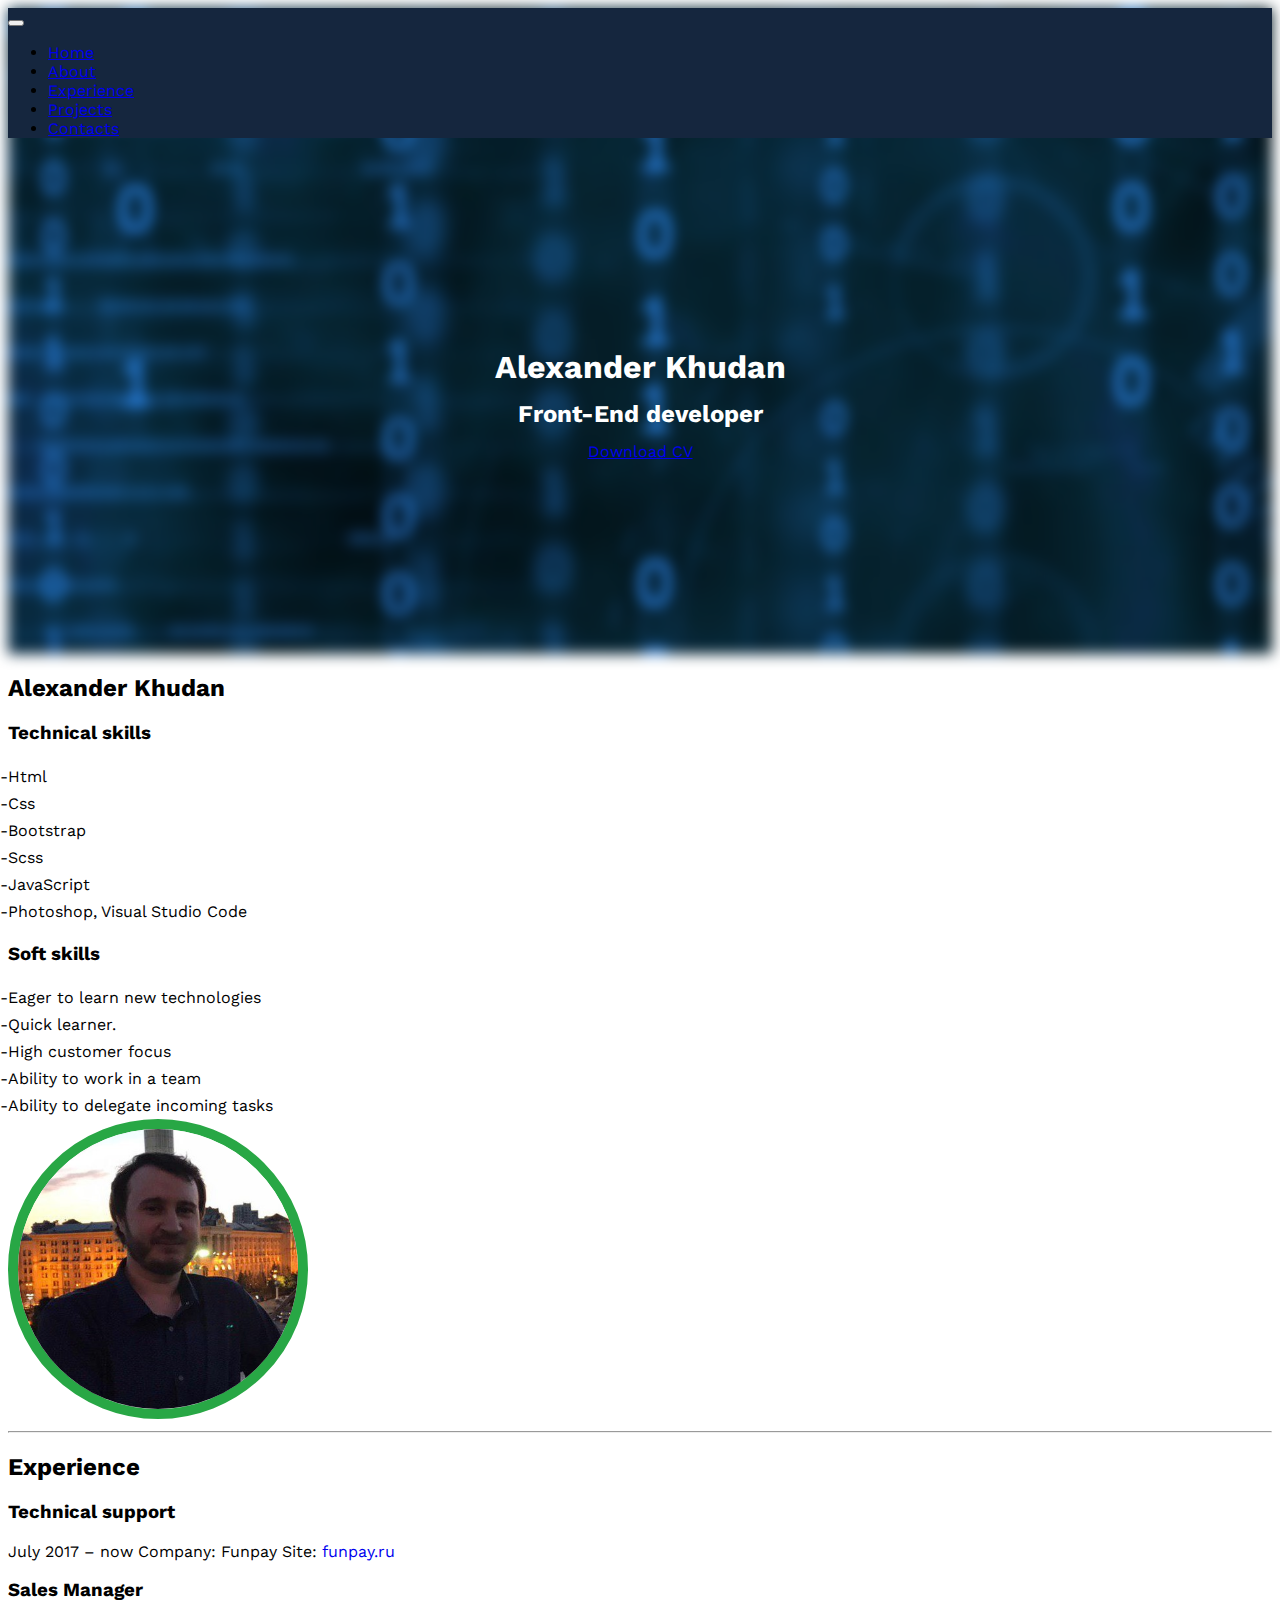
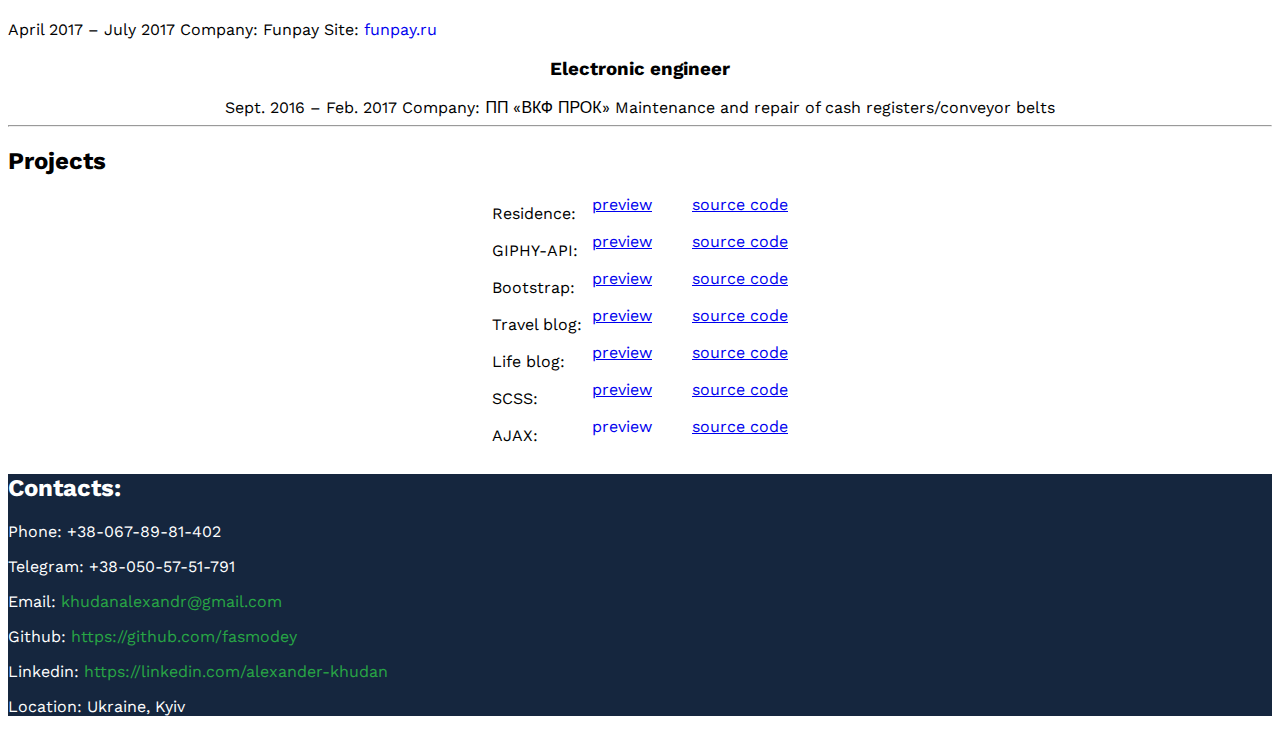
==== commit 584e6da4: "no message" ====
--- a/index.html
+++ b/index.html
@@ -160,7 +160,8 @@
                     <p class="col-lg-12 contact-social__phone">Phone: +38-067-89-81-402</p>
                     <p class="col-lg-12 contact-social__telegram">Telegram: +38-050-57-51-791</p>
                     <p class="col-lg-12 contact-social__email">Email: <a href="mailto:khudanalexandr@gmail.com" class="email-link">khudanalexandr@gmail.com</a></p>
-                    <p class="col-lg-12 contact-social__github">Github: <a href="https://github.com/fasmodey" class="github-link">https://github.com/fasmodey</a></p>
+                    <p class="col-lg-12 contact-social__github">Github: <a href="https://github.com/fasmodey" class="github-link" target="_blank">https://github.com/fasmodey</a></p>
+                    <p class="col-lg-12 contact-social__linkedin">Linkedin: <a href="https://www.linkedin.com/in/alexander-khudan-328ab8a6/" class="linkedin-link" target="_blank">https://linkedin.com/alexander-khudan</a></p>
                     <p class="col-lg-12 contact-social__location">Location: Ukraine, Kyiv</p>
                 </div>
             </div>
--- a/css/style.css
+++ b/css/style.css
@@ -101,13 +101,15 @@
 }
 
 .email-link,
-.github-link {
+.github-link,
+.linkedin-link {
     color: #28a745;
     text-decoration: none;
 }
 
 .email-link:hover,
-.github-link:hover {
+.github-link:hover,
+.linkedin-link:hover {
     color: rgb(211, 143, 55);
     text-decoration: none;
 }
